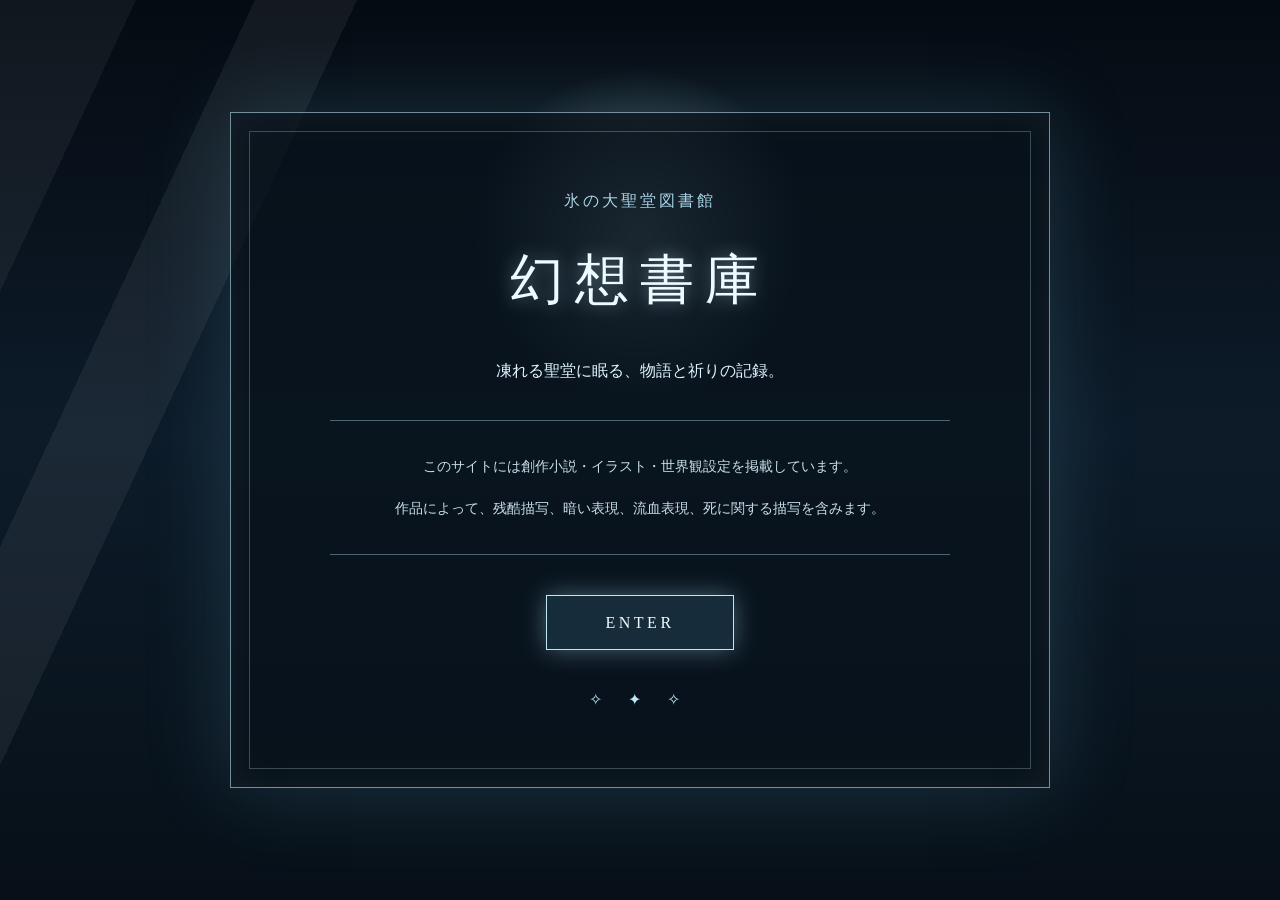
==== index.html @ 2a288fb6 "Add initial HTML structure for entrance page" ====
<!DOCTYPE html>
<html lang="ja">
<head>
<meta charset="UTF-8">
<meta name="viewport" content="width=device-width, initial-scale=1.0">
<title>幻想書庫｜入口</title>
<link rel="stylesheet" href="style.css">
</head>
<body class="entrance-page">

<div class="entrance-box">
  <p class="entrance-subtitle">氷の大聖堂図書館</p>
  <h1>幻想書庫</h1>
  <p class="catchcopy">凍れる聖堂に眠る、物語と祈りの記録。</p>

  <div class="notice">
    <p>このサイトには創作小説・イラスト・世界観設定を掲載しています。</p>
    <p>作品によって、残酷描写、暗い表現、流血表現、死に関する描写を含みます。</p>
  </div>

  <a class="enter-button" href="main.html">ENTER</a>
</div>

</body>
</html>
---- style.css ----
*{
  box-sizing:border-box;
}

:root{
  --bg:#eaf3f7;
  --bg2:#d8e7ee;
  --paper:rgba(250,253,255,0.92);
  --paper2:rgba(238,248,253,0.88);
  --ink:#1e2b33;
  --muted:#607884;
  --deep:#071018;
  --deep2:#101c27;
  --blue:#4f7f9b;
  --ice:#bfe8f7;
  --silver:#d7e8ef;
  --line:rgba(121,171,192,0.42);
  --glow:0 0 24px rgba(171,229,248,0.38);
  --shadow:0 18px 46px rgba(10,34,48,0.18);
}

html{
  scroll-behavior:smooth;
}

body{
  margin:0;
  color:var(--ink);
  font-family:"Yu Mincho","Hiragino Mincho ProN","YuMincho",serif;
  line-height:1.95;
  background:
    radial-gradient(circle at 50% 0%, rgba(188,232,248,0.36), transparent 28%),
    radial-gradient(circle at 8% 14%, rgba(255,255,255,0.68), transparent 18%),
    radial-gradient(circle at 86% 22%, rgba(146,204,228,0.26), transparent 24%),
    linear-gradient(180deg,#eef8fb 0%,#dcebf1 46%,#cbdce5 100%);
}

a{
  color:#356a88;
  text-decoration:none;
}

a:hover{
  color:#6fa8c0;
}

img{
  max-width:100%;
  display:block;
}

/* Entrance */
.entrance-page{
  min-height:100vh;
  display:grid;
  place-items:center;
  color:#edfaff;
  background:
    radial-gradient(circle at center 26%, rgba(220,249,255,0.35), transparent 18%),
    linear-gradient(115deg, rgba(255,255,255,0.05) 0 8%, transparent 8% 15%, rgba(255,255,255,0.06) 15% 21%, transparent 21%),
    linear-gradient(180deg,#050b12 0%,#0d1b29 48%,#071018 100%);
}

.entrance-box{
  position:relative;
  width:min(820px,90%);
  padding:72px 62px;
  text-align:center;
  background:rgba(8,18,28,0.74);
  border:1px solid rgba(190,232,247,0.58);
  box-shadow:0 0 80px rgba(119,207,238,0.18), inset 0 0 40px rgba(255,255,255,0.05);
  overflow:hidden;
}

.entrance-box::before{
  content:"";
  position:absolute;
  inset:18px;
  border:1px solid rgba(218,246,255,0.24);
  pointer-events:none;
}

.entrance-box::after{
  content:"✧  ✦  ✧";
  display:block;
  margin-top:34px;
  color:#bfe8f7;
  letter-spacing:0.7em;
}

.entrance-subtitle{
  position:relative;
  margin:0 0 12px;
  color:#a9d7e8;
  letter-spacing:0.18em;
}

.entrance-box h1{
  position:relative;
  margin:0;
  font-size:54px;
  font-weight:normal;
  letter-spacing:0.2em;
  text-shadow:0 0 18px rgba(191,232,247,0.45);
}

.catchcopy{
  position:relative;
  margin:22px 0 34px;
  color:#dff6ff;
}

.notice{
  position:relative;
  max-width:620px;
  margin:32px auto;
  padding:18px 22px;
  color:#c8dfe8;
  border-top:1px solid rgba(190,232,247,0.38);
  border-bottom:1px solid rgba(190,232,247,0.38);
  font-size:14px;
}

.enter-button{
  position:relative;
  display:inline-block;
  margin-top:8px;
  padding:11px 58px;
  color:#effcff;
  border:1px solid #bfe8f7;
  background:rgba(75,132,158,0.22);
  letter-spacing:0.22em;
  box-shadow:var(--glow);
}

.enter-button:hover{
  color:#071018;
  background:#dff6ff;
}

/* Header */
.site-header{
  position:relative;
  overflow:hidden;
  padding:78px 20px 54px;
  text-align:center;
  color:#edfaff;
  background:
    linear-gradient(115deg, rgba(255,255,255,0.05) 0 9%, transparent 9% 16%, rgba(255,255,255,0.04) 16% 23%, transparent 23%),
    radial-gradient(circle at center top, rgba(200,243,255,0.32), transparent 27%),
    linear-gradient(150deg,#06101a 0%,#13283a 52%,#071018 100%);
  border-bottom:1px solid rgba(190,232,247,0.42);
}

.site-header::before{
  content:"";
  position:absolute;
  inset:20px;
  border:1px solid rgba(218,246,255,0.18);
  pointer-events:none;
}

.site-header::after{
  content:"";
  position:absolute;
  left:50%;
  bottom:-80px;
  width:420px;
  height:180px;
  transform:translateX(-50%);
  background:radial-gradient(ellipse at center, rgba(214,247,255,0.22), transparent 68%);
  pointer-events:none;
}

.site-header h1{
  position:relative;
  margin:0;
  font-size:46px;
  font-weight:normal;
  letter-spacing:0.18em;
  text-shadow:0 0 18px rgba(191,232,247,0.38);
}

.site-header p{
  position:relative;
  margin:14px 0 0;
  color:#c6e2ec;
  letter-spacing:0.1em;
}

/* Nav */
.global-nav{
  display:flex;
  justify-content:center;
  gap:8px;
  padding:12px 18px;
  background:rgba(6,16,26,0.96);
  border-bottom:1px solid rgba(190,232,247,0.32);
  position:sticky;
  top:0;
  z-index:20;
  backdrop-filter:blur(10px);
}

.global-nav a{
  min-width:118px;
  padding:8px 16px;
  color:#e8f9ff;
  text-align:center;
  border:1px solid rgba(177,222,239,0.38);
  background:linear-gradient(180deg,rgba(31,62,82,0.76),rgba(15,31,45,0.86));
  letter-spacing:0.07em;
}

.global-nav a:hover,
.global-nav a.current{
  color:#071018;
  background:linear-gradient(180deg,#e7fbff,#a9dff1);
  box-shadow:var(--glow);
}

.container{
  width:min(1120px,92%);
  margin:48px auto 76px;
}

.card{
  position:relative;
  margin-bottom:30px;
  padding:32px 38px;
  background:var(--paper);
  border:1px solid var(--line);
  box-shadow:var(--shadow);
  backdrop-filter:blur(8px);
}

.card::before{
  content:"";
  position:absolute;
  inset:10px;
  border:1px solid rgba(255,255,255,0.52);
  pointer-events:none;
}

.card h2{
  margin:0 0 18px;
  padding-bottom:10px;
  border-bottom:1px solid var(--line);
  font-weight:normal;
  letter-spacing:0.14em;
  color:#213a46;
}

.lead{
  font-size:18px;
  color:#2b4753;
}

.small-note{
  color:var(--muted);
  font-size:14px;
}

.site-footer{
  padding:36px 20px;
  text-align:center;
  color:#5d7580;
}

/* Home */
.hero-card{
  display:grid;
  grid-template-columns:1fr 0.95fr;
  gap:34px;
  align-items:center;
}

.hero-title{
  margin:0 0 18px;
  font-size:30px;
  font-weight:normal;
  letter-spacing:0.12em;
}

.cathedral-panel{
  min-height:310px;
  display:grid;
  place-items:center;
  overflow:hidden;
  color:#dff6ff;
  letter-spacing:0.22em;
  border:1px solid rgba(121,171,192,0.62);
  background:
    linear-gradient(115deg, rgba(255,255,255,0.22) 0 9%, transparent 9% 15%, rgba(255,255,255,0.18) 15% 21%, transparent 21%),
    radial-gradient(circle at center 30%, rgba(230,252,255,0.66), transparent 10%),
    linear-gradient(160deg,#143147,#071018);
  box-shadow:inset 0 0 40px rgba(255,255,255,0.06), var(--glow);
}

.cathedral-panel img{
  width:100%;
  height:100%;
  object-fit:cover;
  object-position:center;
  filter:brightness(0.92) saturate(0.92);
}

.update-list{
  padding-left:0;
  list-style:none;
}

.update-list li{
  padding:9px 0;
  border-bottom:1px dotted rgba(96,120,132,0.45);
}

.update-list time{
  display:inline-block;
  min-width:112px;
  color:var(--muted);
}

/* Two column */
.two-column{
  display:grid;
  grid-template-columns:240px 1fr;
  gap:30px;
  align-items:start;
}

.side-menu{
  position:sticky;
  top:76px;
  padding:24px;
  background:var(--paper);
  border:1px solid var(--line);
  box-shadow:var(--shadow);
}

.side-menu h2{
  margin:0 0 14px;
  font-size:18px;
  font-weight:normal;
  letter-spacing:0.12em;
}

.side-menu a{
  display:block;
  padding:9px 0;
  border-bottom:1px dotted rgba(96,120,132,0.45);
}

.novel-item{
  padding:20px 0;
  border-bottom:1px dotted rgba(96,120,132,0.45);
}

.novel-item:last-child{
  border-bottom:none;
}

.novel-item h3{
  margin:0 0 8px;
  font-size:23px;
  font-weight:normal;
}

.novel-meta{
  display:flex;
  flex-wrap:wrap;
  gap:8px;
  margin:10px 0;
}

.tag{
  display:inline-block;
  padding:2px 10px;
  color:#31586a;
  border:1px solid rgba(113,164,185,0.54);
  background:rgba(231,248,253,0.84);
  font-size:13px;
}

.read-link{
  display:inline-block;
  margin-top:8px;
  padding:6px 24px;
  color:#16313f;
  border:1px solid rgba(75,127,155,0.62);
  background:rgba(238,250,254,0.92);
}

.read-link:hover{
  color:#071018;
  background:#c6edf8;
  box-shadow:var(--glow);
}

/* Gallery */
.gallery-grid{
  display:grid;
  grid-template-columns:repeat(3,1fr);
  gap:20px;
}

.gallery-item{
  min-height:220px;
  display:grid;
  place-items:center;
  overflow:hidden;
  background:linear-gradient(145deg,#d9eaf1,#f8fdff);
  border:1px solid rgba(121,171,192,0.5);
  color:#68838e;
}

.gallery-item img{
  width:100%;
  height:100%;
  object-fit:cover;
  display:block;
}

.gallery-caption{
  margin-top:8px;
  color:var(--muted);
  font-size:14px;
}

/* World */
.world-grid{
  display:grid;
  grid-template-columns:repeat(2,1fr);
  gap:24px;
}

.dictionary dt{
  margin-top:18px;
  font-weight:bold;
  color:#29495a;
}

.dictionary dd{
  margin:6px 0 0 1em;
  color:#354f5c;
}

/* Character */
.character-list{
  display:grid;
  gap:30px;
}

.character-card{
  display:grid;
  grid-template-columns:320px 1fr;
  gap:34px;
  align-items:center;
  padding:32px;
  background:var(--paper);
  border:1px solid var(--line);
  box-shadow:var(--shadow);
}

.character-card.reverse{
  grid-template-columns:1fr 320px;
}

.character-card.reverse .character-image{
  order:2;
}

.character-card.reverse .character-text{
  order:1;
}

.character-image{
  min-height:360px;
  display:grid;
  place-items:center;
  overflow:hidden;
  background:
    radial-gradient(circle at center, rgba(191,232,247,0.32), transparent 40%),
    linear-gradient(145deg,#d5e8f0,#fbfeff);
  border:1px solid rgba(121,171,192,0.58);
}

.character-image img{
  width:100%;
  height:100%;
  object-fit:cover;
}

.character-text h2{
  margin:0 0 8px;
  padding-bottom:8px;
  border-bottom:1px solid var(--line);
  font-size:30px;
  font-weight:normal;
  letter-spacing:0.12em;
}

.character-role{
  margin:0 0 14px;
  color:var(--muted);
  letter-spacing:0.08em;
}

/* Text page */
.reading-tools{
  width:min(980px,92%);
  margin:34px auto 0;
  text-align:right;
}

.reading-tools button{
  font-family:inherit;
  font-size:15px;
  padding:8px 18px;
  margin-left:8px;
  color:#18313d;
  background:#f7fdff;
  border:1px solid rgba(121,171,192,0.62);
  cursor:pointer;
}

.reading-tools button:hover,
.reading-tools button.active{
  color:#071018;
  background:#c6edf8;
  box-shadow:var(--glow);
}

.novel-body{
  width:min(980px,92%);
  margin:24px auto 50px;
  padding:62px 78px;
  background:var(--paper);
  border:1px solid var(--line);
  box-shadow:var(--shadow);
}

.chapter{
  text-align:center;
  margin-bottom:54px;
}

.chapter h2{
  margin:0;
  font-size:31px;
  font-weight:normal;
  letter-spacing:0.12em;
}

.chapter p{
  margin-top:10px;
  color:var(--muted);
}

.novel-body p{
  margin:0 0 1.85em;
  font-size:19px;
  line-height:2.25;
}

.novel-body.vertical{
  width:min(1160px,94%);
  height:74vh;
  overflow-x:auto;
  overflow-y:hidden;
  writing-mode:vertical-rl;
  text-orientation:upright;
  line-height:2.1;
  padding:52px 44px;
}

.novel-body.vertical .chapter{
  text-align:left;
  margin-left:56px;
  margin-bottom:0;
}

.novel-body.vertical p{
  margin:0 0 0 1.75em;
  font-size:19px;
}

.page-footer{
  width:min(980px,92%);
  margin:30px auto 70px;
  display:flex;
  justify-content:space-between;
  gap:20px;
}

/* Other */
.link-list{
  padding-left:0;
  list-style:none;
}

.link-list li{
  padding:9px 0;
  border-bottom:1px dotted rgba(96,120,132,0.45);
}

@media (max-width:760px){
  .site-header h1,
  .entrance-box h1{
    font-size:32px;
  }

  .entrance-box{
    padding:50px 28px;
  }

  .global-nav{
    flex-wrap:wrap;
    position:static;
  }

  .global-nav a{
    min-width:96px;
  }

  .container{
    width:92%;
    margin:34px auto 54px;
  }

  .card{
    padding:24px 22px;
  }

  .hero-card,
  .two-column,
  .world-grid,
  .gallery-grid,
  .character-card,
  .character-card.reverse{
    grid-template-columns:1fr;
  }

  .side-menu{
    position:static;
  }

  .character-card.reverse .character-image,
  .character-card.reverse .character-text{
    order:initial;
  }

  .character-image{
    min-height:300px;
  }

  .reading-tools{
    text-align:center;
  }

  .novel-body{
    padding:34px 24px;
  }

  .novel-body p{
    font-size:18px;
  }

  .novel-body.vertical{
    height:70vh;
    padding:32px 24px;
  }

  .page-footer{
    display:block;
    text-align:center;
  }

  .page-footer a{
    display:block;
    margin:12px 0;
  }
}
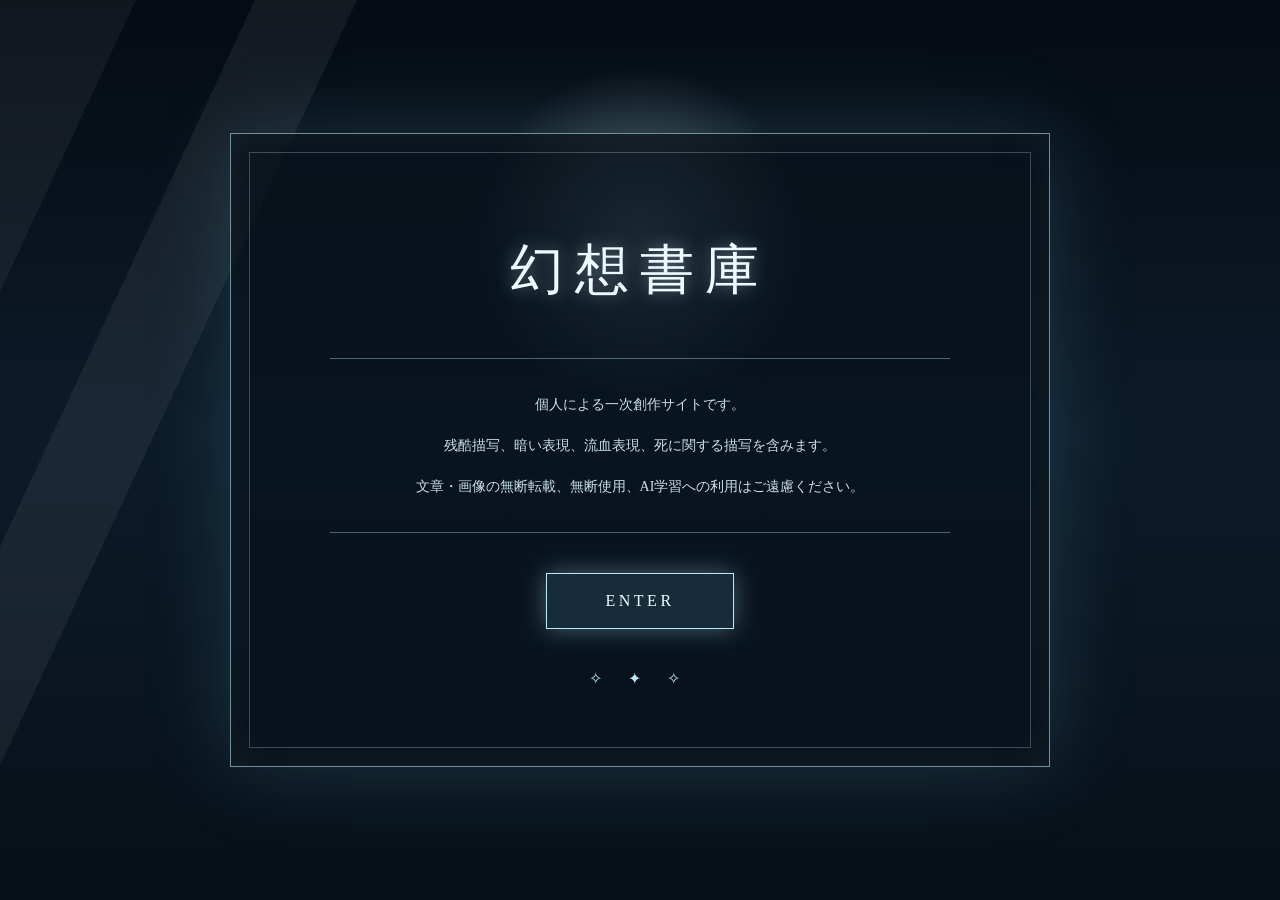
==== commit ff5362de: "Update index.html" ====
--- a/index.html
+++ b/index.html
@@ -9,13 +9,14 @@
 <body class="entrance-page">
 
 <div class="entrance-box">
-  <p class="entrance-subtitle">氷の大聖堂図書館</p>
+  <p class="entrance-subtitle"></p>
   <h1>幻想書庫</h1>
-  <p class="catchcopy">凍れる聖堂に眠る、物語と祈りの記録。</p>
+  <p class="catchcopy"></p>
 
   <div class="notice">
-    <p>このサイトには創作小説・イラスト・世界観設定を掲載しています。</p>
-    <p>作品によって、残酷描写、暗い表現、流血表現、死に関する描写を含みます。</p>
+    <p>個人による一次創作サイトです。</p>
+    <p>残酷描写、暗い表現、流血表現、死に関する描写を含みます。</p>
+    <p>文章・画像の無断転載、無断使用、AI学習への利用はご遠慮ください。</p>
   </div>
 
   <a class="enter-button" href="main.html">ENTER</a>
